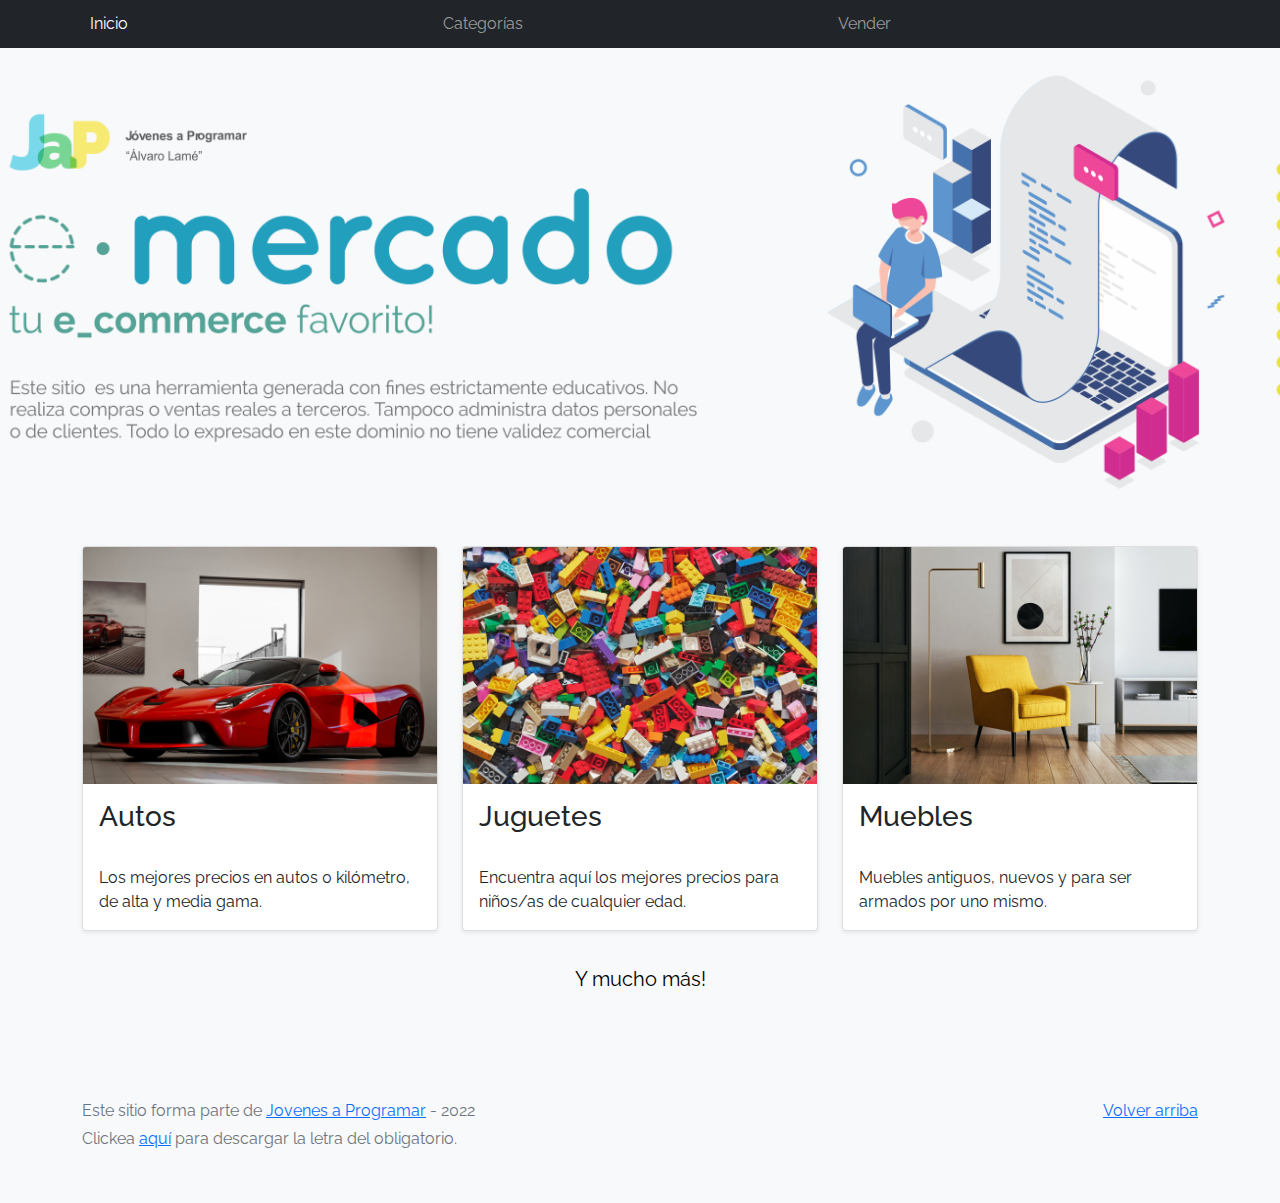
==== index.html @ 8f7f697b "Login + Listado productos" ====
<!DOCTYPE html>
<html lang="es">

<head>
  <meta http-equiv="Content-Type" content="text/html; charset=UTF-8">
  <!--<meta http-equiv="refresh" content="2; url=login.html">-->
  <meta name="viewport" content="width=device-width, initial-scale=1, shrink-to-fit=no">
  <title>eMercado - Todo lo que busques está aquí</title>

  <link href="https://fonts.googleapis.com/css?family=Raleway:300,300i,400,400i,700,700i,900,900i" rel="stylesheet">
  <link href="css/bootstrap.min.css" rel="stylesheet">
  <link href="css/styles.css" rel="stylesheet">
</head>

<body>
  <nav class="navbar navbar-expand-lg navbar-dark bg-dark p-1">
    <div class="container">
      <button class="navbar-toggler" type="button" data-bs-toggle="collapse" data-bs-target="#navbarNav"
        aria-controls="navbarNav" aria-expanded="false" aria-label="Toggle navigation">
        <span class="navbar-toggler-icon"></span>
      </button>
      <div class="collapse navbar-collapse" id="navbarNav">
        <ul class="navbar-nav w-100 justify-content-between">
          <li class="nav-item">
            <a class="nav-link active" href="index.html">Inicio</a>
          </li>
          <li class="nav-item">
            <a class="nav-link" href="categories.html">Categorías</a>
          </li>
          <li class="nav-item">
            <a class="nav-link" href="sell.html">Vender</a>
          </li>
          <li class="nav-item">
          </li>
        </ul>
      </div>
    </div>
  </nav>
  <main>
    <div class="jumbotron text-center"></div>
    <div class="album py-5 bg-light">
      <div class="container">
        <div class="row">
          <div class="col-md-4">
            <div class="card mb-4 shadow-sm custom-card cursor-active" id="autos">
              <img class="bd-placeholder-img card-img-top" src="img/cars_index.jpg"
                alt="Imagen representativa de la categoría 'Autos'">
              <h3 class="m-3">Autos</h3>
              <div class="card-body">
                <p class="card-text">Los mejores precios en autos 0 kilómetro, de alta y media gama.</p>
              </div>
            </div>
          </div>
          <div class="col-md-4">
            <div class="card mb-4 shadow-sm custom-card cursor-active" id="juguetes">
              <img class="bd-placeholder-img card-img-top" src="img/toys_index.jpg"
                alt="Imagen representativa de la categoría 'Juguetes'">
              <h3 class="m-3">Juguetes</h3>
              <div class="card-body">
                <p class="card-text">Encuentra aquí los mejores precios para niños/as de cualquier edad.</p>
              </div>
            </div>
          </div>
          <div class="col-md-4">
            <div class="card mb-4 shadow-sm custom-card cursor-active" id="muebles">
              <img class="bd-placeholder-img card-img-top" src="img/furniture_index.jpg"
                alt="Imagen representativa de la categoría 'Muebles'">
              <h3 class="m-3">Muebles</h3>
              <div class="card-body">
                <p class="card-text">Muebles antiguos, nuevos y para ser armados por uno mismo.</p>
              </div>
            </div>
          </div>
        </div>
        <div class="row">
          <a class="btn btn-light btn-lg btn-block" href="categories.html">Y mucho más!</a>
        </div>
      </div>
    </div>
  </main>
  <footer class="text-muted">
    <div class="container">
      <p class="float-end">
        <a href="#">Volver arriba</a>
      </p>
      <p>Este sitio forma parte de <a href="https://jovenesaprogramar.edu.uy/" target="_blank">Jovenes a Programar</a> -
        2022</p>
      <p>Clickea <a target="_blank" href="Letra.pdf">aquí</a> para descargar la letra del obligatorio.</p>
    </div>
  </footer>
  <script src="js/bootstrap.bundle.min.js"></script>
  <script src="js/index.js"></script>
  <script src="js/init.js"></script>
</body>

</html>
---- css/styles.css ----
.jumbotron,
.card-body,
.container,
.site-header {
  font-family: 'Raleway', serif !important;
}

body {
  background-color: rgb(248, 249, 250);
}

.jumbotron .display-4 {
  font-weight: bold;
}

nav a {
  text-decoration: none;
}

.bd-placeholder-img {
  font-size: 1.125rem;
  text-anchor: middle;
  -webkit-user-select: none;
  -moz-user-select: none;
  -ms-user-select: none;
  user-select: none;
}

@media (min-width: 768px) {
  .bd-placeholder-img-lg {
    font-size: 3.5rem;
  }
}

.jumbotron {
  height: 50vh;
  padding: 5em inherit;
  margin-bottom: 0;
  background-color: #53C0FB;
  background: url('../img/cover_back.png');
  background-size: cover;
  background-position: center;
  background-repeat: no-repeat;
  color: black;
  font-weight: bold;
}

@media (min-width: 768px) {
  .jumbotron {
    padding-top: 6rem;
    padding-bottom: 6rem;
  }
}

.jumbotron p:last-child {
  margin-bottom: 0;
}

.jumbotron-heading {
  font-weight: 300;
}

.jumbotron .container {
  max-width: 40rem;
  background-color: rgba(255, 255, 255, 0.5);
  border-radius: 10px;
  text-shadow: 1px 1px 2px grey;
}

.jumbotron .lead {
  font-size: 38px;
}

footer {
  padding-top: 3rem;
  padding-bottom: 3rem;
}

footer p {
  margin-bottom: .25rem;
}

.site-header a {
  color: white;
  transition: ease-in-out color .15s;
}

.site-header .dropdown-menu a {
  color: black;
}

.dropzone {
  border: 2px dashed #0087F7;
  border-radius: 5px;
  background: white;
}

.img-fit {
  max-height: 100%;
}

.alert {
  position: fixed;
  top: 80px;
  width: 50%;
  left: 50%;
  transform: translate(-50%, 0);
}

.lds-ring {
  display: inline-block;
  position: relative;
  width: 64px;
  height: 64px;
  top: 50%;
  left: 50%;
}

.cursor-active {
  cursor: pointer;
}

.left {
  float: left;
  padding: 4px;
  background-color: rgba(255, 255, 255, 0.5);
}

.lds-ring div {
  box-sizing: border-box;
  display: block;
  position: absolute;
  width: 51px;
  height: 51px;
  margin: 6px;
  border: 6px solid #fff;
  border-radius: 50%;
  animation: lds-ring 1.2s cubic-bezier(0.5, 0, 0.5, 1) infinite;
  border-color: #fff transparent transparent transparent;
}

.lds-ring div:nth-child(1) {
  animation-delay: -0.45s;
}

.lds-ring div:nth-child(2) {
  animation-delay: -0.3s;
}

.lds-ring div:nth-child(3) {
  animation-delay: -0.15s;
}

@keyframes lds-ring {
  0% {
    transform: rotate(0deg);
  }

  100% {
    transform: rotate(360deg);
  }
}

.signin {
  width: 100%;
  max-width: 330px;
  padding: 15px;
  margin: auto;
}

#spinner-wrapper {
  position: fixed;
  background-color: rgba(0, 0, 0, 0.5);
  width: 100%;
  height: 100%;
  top: 0;
  left: 0;
  z-index: 1021;
  display: none;
}

main {
  min-height: calc(100vh - 210px);
}

a.custom-card,
a.custom-card:hover {
  color: inherit;
  text-decoration: inherit;
}

.checked {
  color: orange;
}

.jumbotron2 {
  height: 150px;
  margin-top: 0px;
  margin-bottom: 0;
  background: url('../img/login.png');
  background-size: contain;
  background-position: center;
  background-repeat: no-repeat;
}

.container2 {
  background-color: rgb(248, 249, 250);
  border-radius: 10px;
  text-shadow: 1px 1px 2px grey;
  text-align: center;
  height: 500px;
  display: flex;
  justify-content: center;
}

/* From uiverse.io by @adamgiebl */
.cardNeuro {
  max-width: 40em;
  margin-top: 40px;
  width: 450px;
  height: 390px;
  border-radius: 10px;
  background-color: rgb(248, 249, 250);
  box-shadow: 15px 15px 30px #bebebe,
              -15px -15px 30px #ffffff;
  display:flex;
  justify-content: center;
  flex-direction: column;
}

.cardNeuro:hover {
  box-shadow: 0 8px 50px #23232333;
 }

#formLogin {
  display: flex;
  justify-content: center;
  align-items: center;
  flex-direction: column;
}

.inputLogin {
  width: 300px;
  margin-bottom: 20px;
  border: none;
  padding: 1rem;
  border-radius: 0.5rem;
  background: #e8e8e8;
  box-shadow: 20px 20px 60px #c5c5c5,
    -20px -20px 60px #ffffff;
  transition: 0.3s;
  box-shadow: inset 5px 5px 10px #a9a9aa77,
              inset -5px -5px 10px #ffffff7e;
}

.inputLogin:hover {
  background: #d4d4d4;
}

.inputLogin:focus {
  outline-color: #e8e8e8;
  background: #e8e8e8;
  box-shadow: inset 20px 20px 60px #c5c5c5,
     inset -20px -20px 60px #ffffff;
  transition: 0.3s;
}

@keyframes rotate624 {
  0% {
    transform: rotate(0deg) translate3d(0, 0, 0);
  }

  25% {
    transform: rotate(3deg) translate3d(0, 0, 0);
  }

  50% {
    transform: rotate(-3deg) translate3d(0, 0, 0);
  }

  75% {
    transform: rotate(1deg) translate3d(0, 0, 0);
  }

  100% {
    transform: rotate(0deg) translate3d(0, 0, 0);
  }
}

@keyframes storm1261 {
  0% {
    transform: translate3d(0, 0, 0) translateZ(0);
  }

  25% {
    transform: translate3d(4px, 0, 0) translateZ(0);
  }

  50% {
    transform: translate3d(-3px, 0, 0) translateZ(0);
  }

  75% {
    transform: translate3d(2px, 0, 0) translateZ(0);
  }

  100% {
    transform: translate3d(0, 0, 0) translateZ(0);
  }
}

.buttonNeuro {
  color: #090909;
  padding: 0.7em 1.7em;
  font-size: 18px;
  border-radius: 0.5em;
  background: #fcfcfc;
  border: 1px solid #e8e8e8;
  transition: all .3s;
  box-shadow: 6px 6px 12px #c5c5c5,
              -6px -6px 12px #ffffff;
}

.buttonNeuro:hover {
  border: 1px solid white;
  animation: rotate624 0.7s ease-in-out both;
  background: #c4c4c4;
  color: whitesmoke;
}

.buttonNeuro:hover span {
  animation: storm1261 0.7s ease-in-out both;
  animation-delay: 0.06s;
}
 
.buttonNeuro:active {
  box-shadow: 4px 4px 12px #c5c5c5,
              -4px -4px 12px #ffffff;
}
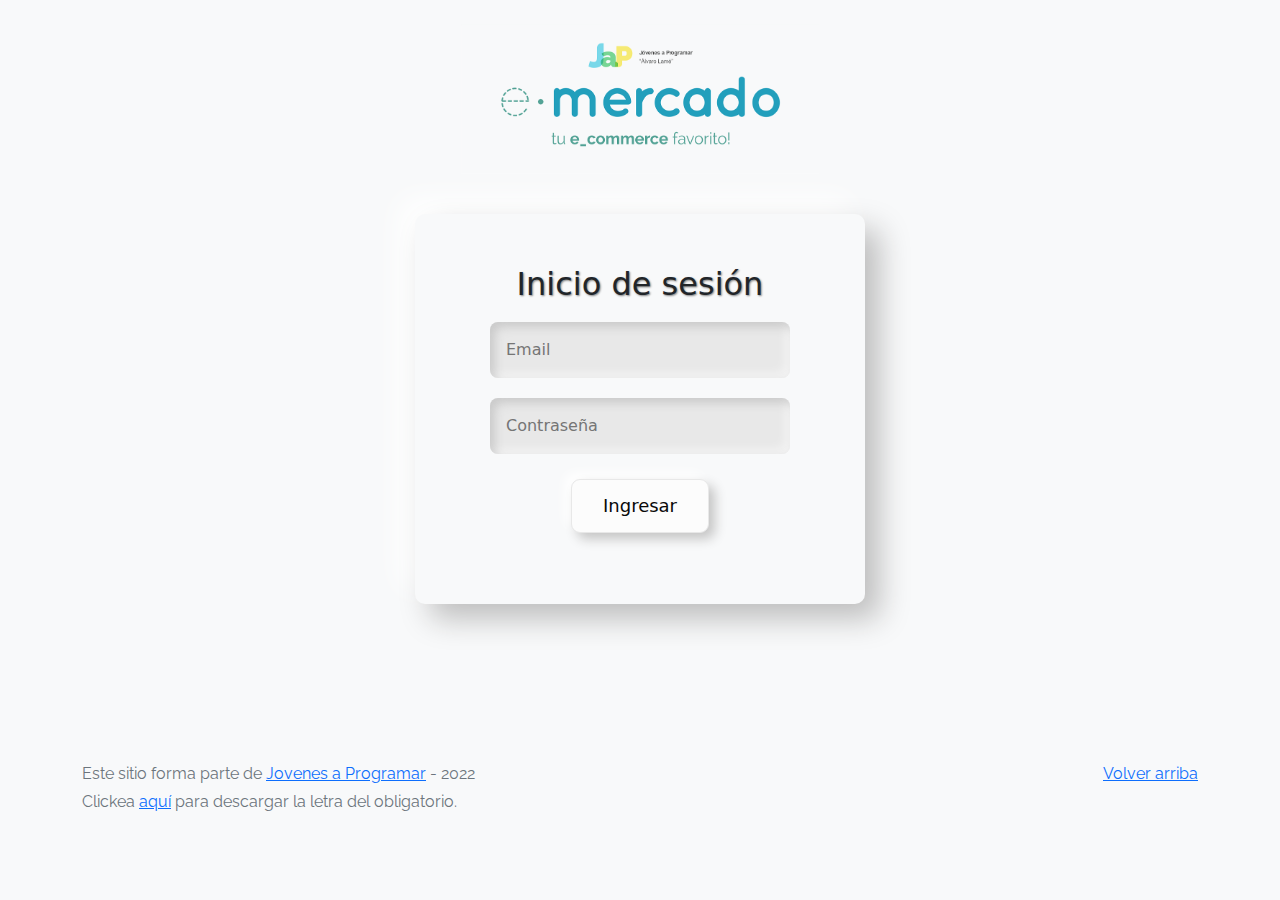
==== commit 1ba581db: "Actualizo desde repo de Vane" ====
--- a/index.html
+++ b/index.html
@@ -3,78 +3,64 @@
 
 <head>
   <meta http-equiv="Content-Type" content="text/html; charset=UTF-8">
-  <!--<meta http-equiv="refresh" content="2; url=login.html">-->
   <meta name="viewport" content="width=device-width, initial-scale=1, shrink-to-fit=no">
   <title>eMercado - Todo lo que busques está aquí</title>
-
+  
   <link href="https://fonts.googleapis.com/css?family=Raleway:300,300i,400,400i,700,700i,900,900i" rel="stylesheet">
   <link href="css/bootstrap.min.css" rel="stylesheet">
   <link href="css/styles.css" rel="stylesheet">
+  <meta name="google-signin-scope" content="profile email">
+  <meta name="google-signin-client_id" content="208499688053-ofa7oqn33nn6k02vnifelpf8eoaflrcg.apps.googleusercontent.com">
+  <script src="https://apis.google.com/js/platform.js" async defer></script>
+  <script src="https://accounts.google.com/gsi/client" async defer></script>
 </head>
 
 <body>
-  <nav class="navbar navbar-expand-lg navbar-dark bg-dark p-1">
-    <div class="container">
-      <button class="navbar-toggler" type="button" data-bs-toggle="collapse" data-bs-target="#navbarNav"
-        aria-controls="navbarNav" aria-expanded="false" aria-label="Toggle navigation">
-        <span class="navbar-toggler-icon"></span>
-      </button>
-      <div class="collapse navbar-collapse" id="navbarNav">
-        <ul class="navbar-nav w-100 justify-content-between">
-          <li class="nav-item">
-            <a class="nav-link active" href="index.html">Inicio</a>
-          </li>
-          <li class="nav-item">
-            <a class="nav-link" href="categories.html">Categorías</a>
-          </li>
-          <li class="nav-item">
-            <a class="nav-link" href="sell.html">Vender</a>
-          </li>
-          <li class="nav-item">
-          </li>
-        </ul>
+  <main class="mt-4">
+    <div class="jumbotron2 text-center"></div>
+    <div class="container2">
+      <div class="cardNeuro">
+        <form action="" id="formLogin"> 
+          <h2>Inicio de sesión</h2>
+          <input type="email"  class="inputLogin" name="email" placeholder="Email" id="mi-email"></input>
+          <input type="password"  class="inputLogin" name="password" placeholder="Contraseña" id="mi-contraseña"></input>
+          <div id='error'></div>
+          <input type="submit" class="buttonNeuro" value="Ingresar"></input>
+          
+          <!--esta es la parte de autenticacion con google-->
+          <div id="g_id_onload" class="button2"
+            data-client_id="208499688053-ofa7oqn33nn6k02vnifelpf8eoaflrcg.apps.googleusercontent.com"
+            data-callback="handleCredentialResponse">
+          </div>
+          <div class="g_id_signin"
+            data-type="standard"
+            data-size="large"
+            data-theme="outline"
+            data-text="sign_in_with"
+            data-shape="rectangular"
+            data-logo_alignment="left"
+            data-onsuccess="on">
+          </div>
+          
+          <!--
+          <div id="g_id_onload"
+              data-client_id="208499688053-ofa7oqn33nn6k02vnifelpf8eoaflrcg.apps.googleusercontent.com"
+              data-context="signin"
+              data-ux_mode="popup"
+              data-callback="handleCredentialResponse">
+          </div>
+
+          <div class="g_id_signin"
+              data-type="standard"
+              data-shape="pill"
+              data-theme="outline"
+              data-text="$ {button.text}"
+              data-size="large"
+              data-logo_alignment="left">
+          </div>
+          -->
+        </form>
       </div>
-    </div>
-  </nav>
-  <main>
-    <div class="jumbotron text-center"></div>
-    <div class="album py-5 bg-light">
-      <div class="container">
-        <div class="row">
-          <div class="col-md-4">
-            <div class="card mb-4 shadow-sm custom-card cursor-active" id="autos">
-              <img class="bd-placeholder-img card-img-top" src="img/cars_index.jpg"
-                alt="Imagen representativa de la categoría 'Autos'">
-              <h3 class="m-3">Autos</h3>
-              <div class="card-body">
-                <p class="card-text">Los mejores precios en autos 0 kilómetro, de alta y media gama.</p>
-              </div>
-            </div>
-          </div>
-          <div class="col-md-4">
-            <div class="card mb-4 shadow-sm custom-card cursor-active" id="juguetes">
-              <img class="bd-placeholder-img card-img-top" src="img/toys_index.jpg"
-                alt="Imagen representativa de la categoría 'Juguetes'">
-              <h3 class="m-3">Juguetes</h3>
-              <div class="card-body">
-                <p class="card-text">Encuentra aquí los mejores precios para niños/as de cualquier edad.</p>
-              </div>
-            </div>
-          </div>
-          <div class="col-md-4">
-            <div class="card mb-4 shadow-sm custom-card cursor-active" id="muebles">
-              <img class="bd-placeholder-img card-img-top" src="img/furniture_index.jpg"
-                alt="Imagen representativa de la categoría 'Muebles'">
-              <h3 class="m-3">Muebles</h3>
-              <div class="card-body">
-                <p class="card-text">Muebles antiguos, nuevos y para ser armados por uno mismo.</p>
-              </div>
-            </div>
-          </div>
-        </div>
-        <div class="row">
-          <a class="btn btn-light btn-lg btn-block" href="categories.html">Y mucho más!</a>
-        </div>
       </div>
     </div>
   </main>
@@ -88,9 +74,7 @@
       <p>Clickea <a target="_blank" href="Letra.pdf">aquí</a> para descargar la letra del obligatorio.</p>
     </div>
   </footer>
-  <script src="js/bootstrap.bundle.min.js"></script>
-  <script src="js/index.js"></script>
-  <script src="js/init.js"></script>
+  <script src="js/login.js"></script>
 </body>
 
 </html>--- a/css/styles.css
+++ b/css/styles.css
@@ -241,7 +241,6 @@
 
 .inputLogin {
   width: 300px;
-  margin-bottom: 20px;
   border: none;
   padding: 1rem;
   border-radius: 0.5rem;
@@ -251,6 +250,8 @@
   transition: 0.3s;
   box-shadow: inset 5px 5px 10px #a9a9aa77,
               inset -5px -5px 10px #ffffff7e;
+  margin-bottom: 10px;
+  margin-top: 10px;
 }
 
 .inputLogin:hover {
@@ -263,6 +264,12 @@
   box-shadow: inset 20px 20px 60px #c5c5c5,
      inset -20px -20px 60px #ffffff;
   transition: 0.3s;
+}
+#logout {
+  height: 20px;
+  padding: 0px 5px;
+  font-size: 10px;
+  margin-top: 10px;
 }
 
 @keyframes rotate624 {
@@ -319,6 +326,7 @@
   transition: all .3s;
   box-shadow: 6px 6px 12px #c5c5c5,
               -6px -6px 12px #ffffff;
+  margin-top: 15px;
 }
 
 .buttonNeuro:hover {
@@ -336,4 +344,8 @@
 .buttonNeuro:active {
   box-shadow: 4px 4px 12px #c5c5c5,
               -4px -4px 12px #ffffff;
-}+}
+
+#g_id_onload {
+  margin-top: 20px;
+}
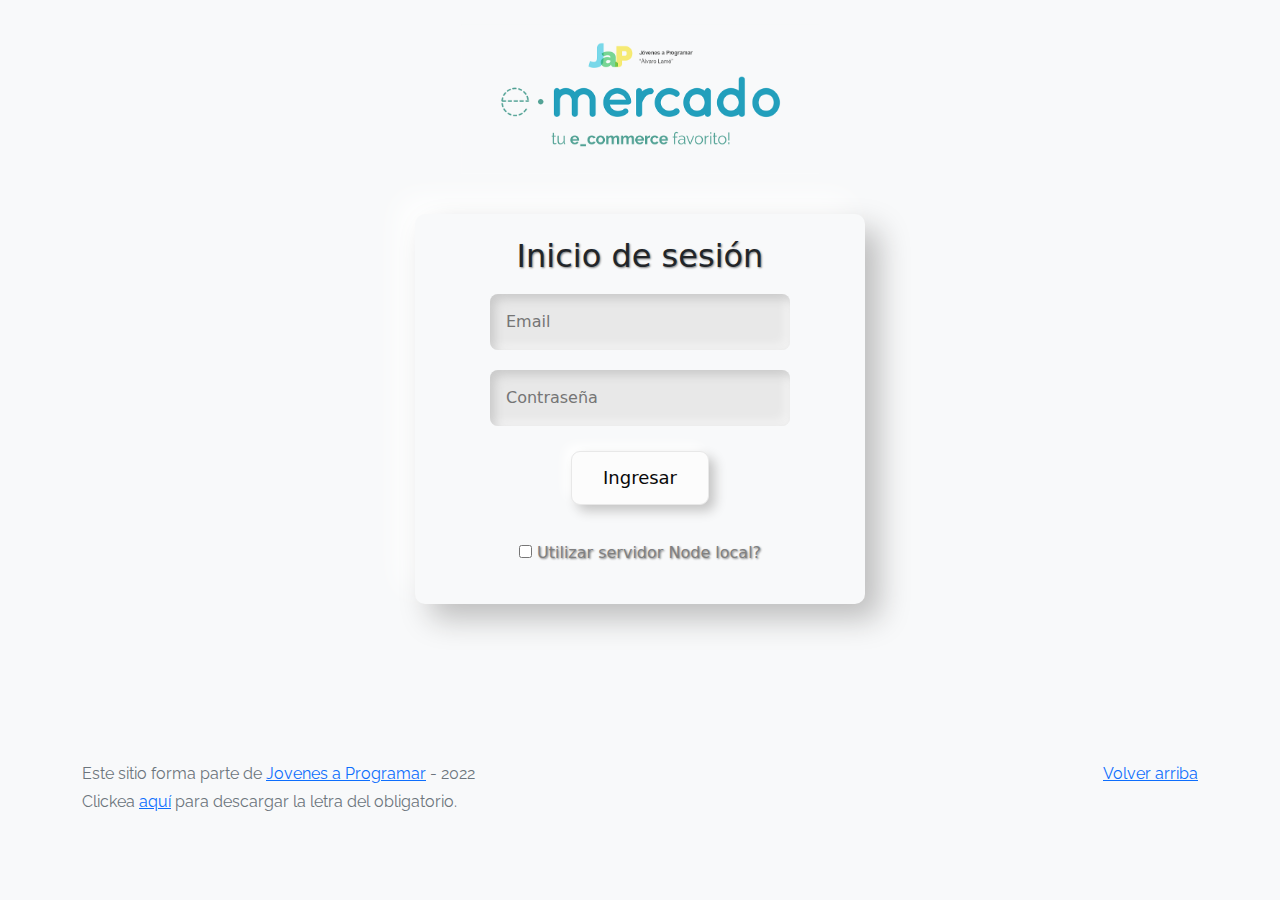
==== commit 98b597ad: "Ajustes en consumo de API Local/Jap" ====
--- a/index.html
+++ b/index.html
@@ -42,24 +42,13 @@
             data-onsuccess="on">
           </div>
           
-          <!--
-          <div id="g_id_onload"
-              data-client_id="208499688053-ofa7oqn33nn6k02vnifelpf8eoaflrcg.apps.googleusercontent.com"
-              data-context="signin"
-              data-ux_mode="popup"
-              data-callback="handleCredentialResponse">
+        </form>
+        <div class="row">
+          <div class="col mt-3 mb-3">
+            <input type="checkbox" id="entornoLocal" value="false">
+            <label for="entornoLocal">Utilizar servidor Node local?</label>
           </div>
-
-          <div class="g_id_signin"
-              data-type="standard"
-              data-shape="pill"
-              data-theme="outline"
-              data-text="$ {button.text}"
-              data-size="large"
-              data-logo_alignment="left">
-          </div>
-          -->
-        </form>
+        </div>
       </div>
       </div>
     </div>
@@ -74,7 +63,9 @@
       <p>Clickea <a target="_blank" href="Letra.pdf">aquí</a> para descargar la letra del obligatorio.</p>
     </div>
   </footer>
+  <script src="js/global.js"></script>
   <script src="js/login.js"></script>
+  <script src="js/usuario.js"></script>
 </body>
 
 </html>--- a/css/styles.css
+++ b/css/styles.css
@@ -63,6 +63,7 @@
 .jumbotron .container {
   max-width: 40rem;
   background-color: rgba(255, 255, 255, 0.5);
+  background-color: red;
   border-radius: 10px;
   text-shadow: 1px 1px 2px grey;
 }
@@ -204,13 +205,13 @@
 }
 
 .container2 {
+  text-align: center;
+  display: flex;
+  justify-content: center;
   background-color: rgb(248, 249, 250);
   border-radius: 10px;
   text-shadow: 1px 1px 2px grey;
-  text-align: center;
-  height: 500px;
-  display: flex;
-  justify-content: center;
+  
 }
 
 /* From uiverse.io by @adamgiebl */
@@ -265,6 +266,7 @@
      inset -20px -20px 60px #ffffff;
   transition: 0.3s;
 }
+
 #logout {
   height: 20px;
   padding: 0px 5px;
@@ -349,3 +351,336 @@
 #g_id_onload {
   margin-top: 20px;
 }
+
+#buscar {
+  width: 500px;
+}
+
+.ocultar {
+  display: none;
+}
+
+/* From uiverse.io by @alexruix */
+.cardProduct {
+  margin-top: 30px;
+  width: 850px;
+  height: 620px;
+  background: #f5f5f5;
+  position: relative;
+  overflow: visible;
+  box-shadow: 0 1px 3px rgba(0,0,0,0.12), 0 1px 2px rgba(0,0,0,0.24);
+  border-radius: 10px;
+  background-color: rgb(248, 249, 250);
+  box-shadow: 15px 15px 15px #bebebe,
+              0px 0px 5px #b7b7b7;
+ }
+ 
+ .cardProduct-img {
+  background-color: #e8e8e8;
+  height: 40%;
+  width: 100%;
+  border-radius: .5rem;
+  transition: .3s ease;
+ }
+ 
+ .cardProduct-info {
+  text-align: center;
+  text-shadow: 1px 1px 2px grey;
+ }
+ 
+ svg {
+  width: 60px;
+  height: 30px;
+ }
+ 
+ .cardProduct-footer {
+  width: 100%;
+  display: flex;
+  justify-content: space-between;
+  align-items: center;
+  border-top: 1px solid #ddd;
+  padding-left: 20px;
+  padding-right: 20px;
+ }
+ 
+ .cardProduct-title {
+  font-weight: 800;
+  font-size: 1.6em;
+  line-height: 1.3;
+  margin-top: 20px;
+ }
+ 
+ .cardProduct-body {
+  font-size: 1.0em;
+  padding-bottom: 10px;
+ }
+
+ .cardProduct-bio {
+  font-size: 1.3em;
+  padding-bottom: 10px;
+  font-style: italic;
+  color: #949191;
+  border: none;
+  background-color: transparent;
+ }
+ 
+ .cardProduct-button {
+  border: 1px solid #252525;
+  display: flex;
+  padding: .2em;
+  cursor: pointer;
+  border-radius: 50px;
+  transition: .3s ease-in-out;
+  background-color: rgb(188, 245, 225);
+  margin-top: 20px;
+ }
+ 
+ .cardProduct-img:hover {
+  box-shadow: rgba(226, 196, 63, 0.25) 0px 13px 47px -5px, rgba(180, 71, 71, 0.3) 0px 8px 16px -8px;
+ }
+ 
+ .cardProduct-button:hover {
+  border: 1px solid #05963d;
+  background-color: #16e867;
+ }
+ 
+ .price {
+  color:rgba(17, 11, 182, 0.573);
+  color: #0087F7;
+  font-size: 2.0em;
+  text-shadow: 1px 1px 2px black;
+ }
+
+.comment {
+  background-color: rgb(248, 249, 250);
+}
+
+.comment:hover {
+  background-color: white;
+}
+
+.diseño_user {
+  font-family:'Raleway', serif !important;
+  font-size: medium;
+  color:#949191;
+}
+
+.design_date {
+  font-family:'Raleway', serif !important;
+  font-size:small;
+  color:#949191;
+}
+
+.checked {
+ color: orange;
+ text-shadow: 1px 1px 2px black;
+}
+
+#ficha3 {
+  text-align: start;
+  font-size: medium;
+}
+
+/* Selección de estrellas */
+#form {
+  width: 250px;
+  margin: 0 auto;
+  height: 50px;
+}
+
+#form p {
+  text-align: center;
+}
+
+#form label {
+  font-size: 20px;
+}
+
+input[type="radio"] {
+  display: none;
+}
+
+label {
+  color: grey;
+}
+
+.clasificacion {
+  direction: rtl;
+  unicode-bidi: bidi-override;
+  float: left;
+}
+
+label:hover,
+label:hover ~ label {
+  color: orange;
+}
+
+input[type="radio"]:checked ~ label {
+  color: orange;
+}
+
+.star20 {
+  font-size: 20px;
+  text-shadow: 1px 1px 2px black;
+}
+
+.star35 {
+  font-size: 35px;
+  text-shadow: 1px 1px 2px black;
+}
+
+#relacionados {
+  display: contents;
+}
+
+.f-right {
+  display: contents;
+  float: right;
+}
+
+.left {
+  display: flex;
+  flex-direction: column;
+  align-items: start;
+  justify-content: center;
+  text-align: start;
+  background-color: transparent;
+}
+
+.center {
+  display: flex;
+  flex-direction: column;
+  align-items: center;
+  justify-content: center;
+  text-align: center;
+  background-color: transparent;
+}
+
+.right {
+  display: flex;
+  flex-direction: column;
+  align-items: end;
+  justify-content: center;
+  text-align: end;
+  background-color: transparent;
+}
+
+.fc-gray {
+  color: gray;
+  text-shadow: 1px 1px 2px black;
+}
+
+.fc-black {
+  color: black;
+  text-shadow: 1px 1px 2px black;
+  font-size: 1.6em;
+  text-align: start;
+}
+
+.name {
+  color: rgb(189, 189, 189);
+  text-shadow: 1px 1px 2px black;
+  font-weight: 600;
+  font-size: 1.3em;
+  line-height: 1.0;
+}
+
+.shadow {
+  box-shadow: 15px 15px 15px #bebebe,
+              0px 0px 5px #b7b7b7;
+}
+
+.negrita {
+  font-weight: bold;
+}
+
+.quantity {
+  width: 70px;
+  height: 50px;
+  text-align: center;
+  background-color: #ffffff;
+  border-color: #949191;
+  border-style: solid;
+  border-radius: 5px;
+}
+
+.itemCarrito {
+  border-bottom: 1px solid #969797;
+  background-color: transparent;
+}
+
+.titulosCarrito {
+  border-top: 1px solid #969797;
+  border-bottom: 3px solid #5b5d5e;
+  background-color: transparent;
+  color: black;
+  background-color: #8c8e8f;
+}
+
+.itemCarritoCard {
+  border: 1px solid rgb(212, 212, 212);
+  background-color: transparent;
+}
+
+.totalCarrito {
+  border-top: 3px solid green;
+  border-bottom: 1px solid green;
+  background-color: transparent;
+}
+
+.instagram {
+  color:rgba(17, 11, 182, 0.573);
+  color: #f78000;
+  font-size: 2.6em;
+  text-shadow: 1px 1px 2px black;
+  font-weight: 800;
+  margin-top: 20px;
+}
+
+.linkedin {
+  color:rgba(17, 11, 182, 0.573);
+  color: #0087F7;
+  font-size: 2.6em;
+  text-shadow: 1px 1px 2px black;
+  font-weight: 800;
+  margin-top: 20px;
+}
+
+.socialNetwork {
+  font-weight: 800;
+  font-size: 1.2em;
+  line-height: 0.4;
+  text-align: center;
+  text-shadow: 1px 1px 2px grey;
+  color: white;
+}
+
+.colExtra {
+  width: 500px;
+}
+
+.fontCalibri {
+  font-family: 'Calibri' !important;
+}
+
+.selectFormaPago {
+  display: flex;
+  flex-direction: column;
+  align-items: start;
+  justify-content: center;
+  text-align: start;
+  background-color: transparent;
+}
+
+.containerFormaPago {
+  border-radius: 5px;
+  padding-top: 5px;
+}
+
+.imgProfile {
+  width: 200px;
+  height: 200px;
+  border: 3px solid #bebebe;
+  /*box-shadow: 0 1px 3px rgba(0,0,0,0.12), 0 1px 2px rgba(0,0,0,0.24);*/
+  box-shadow: 5px 5px 15px #bebebe, 0px 0px 5px #b7b7b7;
+}